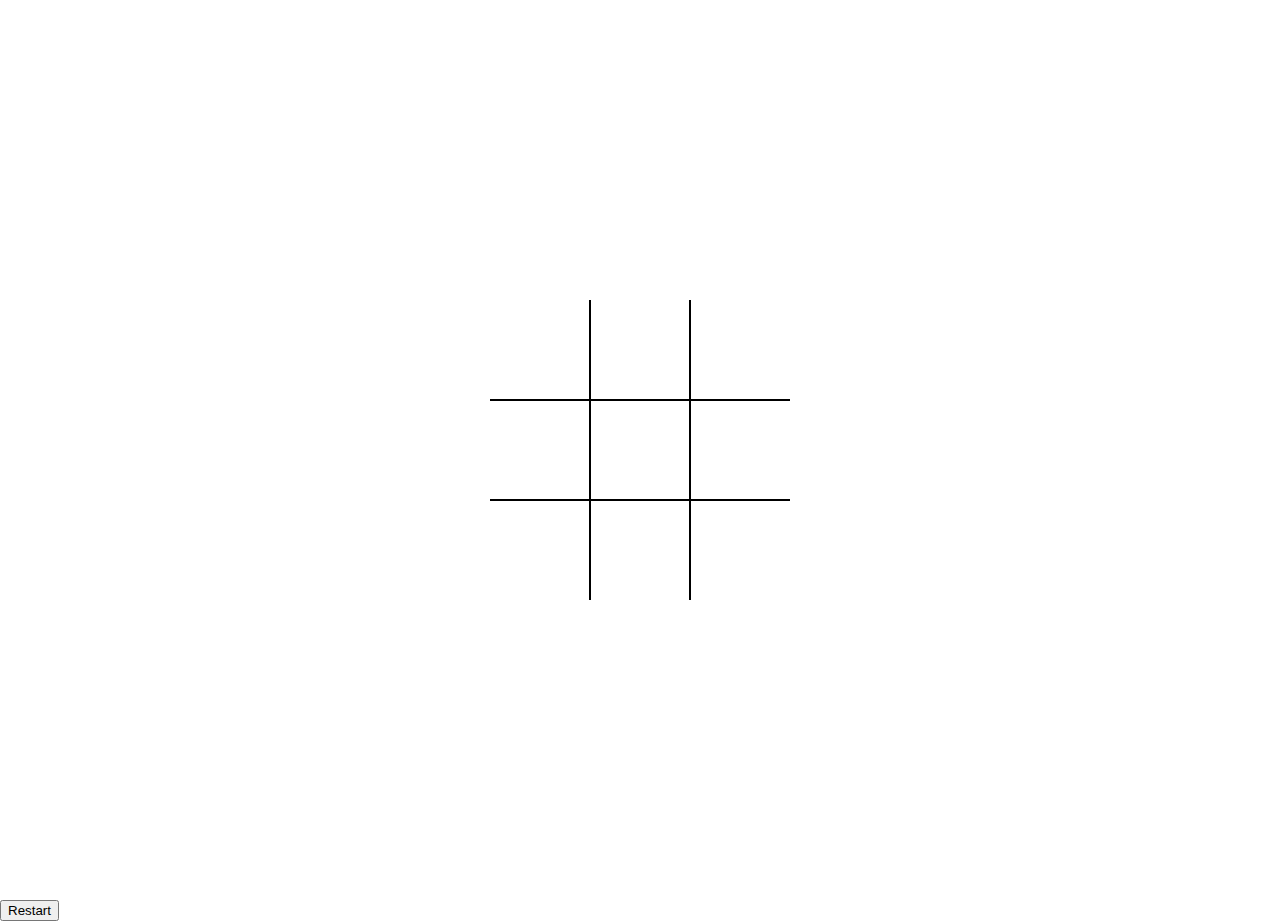
==== index.html @ bbfdbed2 "init" ====
<html>

<head>
    <link rel="stylesheet" href="styles.css">
    <script src="script.js" defer></script>
</head>

<body>
    <div class="board" id="board">
        <div class="cell x" data-cell></div>
        <div class="cell" data-cell></div>
        <div class="cell" data-cell></div>
        <div class="cell" data-cell></div>
        <div class="cell" data-cell></div>
        <div class="cell" data-cell></div>
        <div class="cell" data-cell></div>
        <div class="cell" data-cell></div>
        <div class="cell" data-cell></div>
    </div>
    <div class="winning-message">
        <div data-winning-message-text id="winningMessage"></div>
        <button id="restartButton">Restart</button>
    </div>
</body>

</html>
---- styles.css ----
*, *::after, *::before {
    box-sizing: border-box;
}

:root {
    --cell-size: 100px;
    --mark-size: cal(var(--cell-size) * .9);
}

body {
    margin: 0;
}

.board {
    width: 100vw;
    height: 100vh;
    display: grid;
    justify-content: center;
    align-content: center;
    justify-items: center;
    align-items: center;
    grid-template-columns: repeat(3, auto);
}

.cell {
    width: var(--cell-size);
    height: var(--cell-size);
    border: 1px solid black;
}

.cell:first-child,
.cell:nth-child(2),
.cell:nth-child(3) {
    border-top: none;
}

.cell:nth-child(3n + 1) {
    border-left: none;
}

.cell:nth-child(3n + 3) {
    border-right: none;
}

.cell:last-child,
.cell:nth-child(8),
.cell:nth-child(7) {
    border-bottom: none;
}

.cell.x::before,
.cell.x::after {
    content: '';
    width: calc(var(--mark-size) * .15);
}
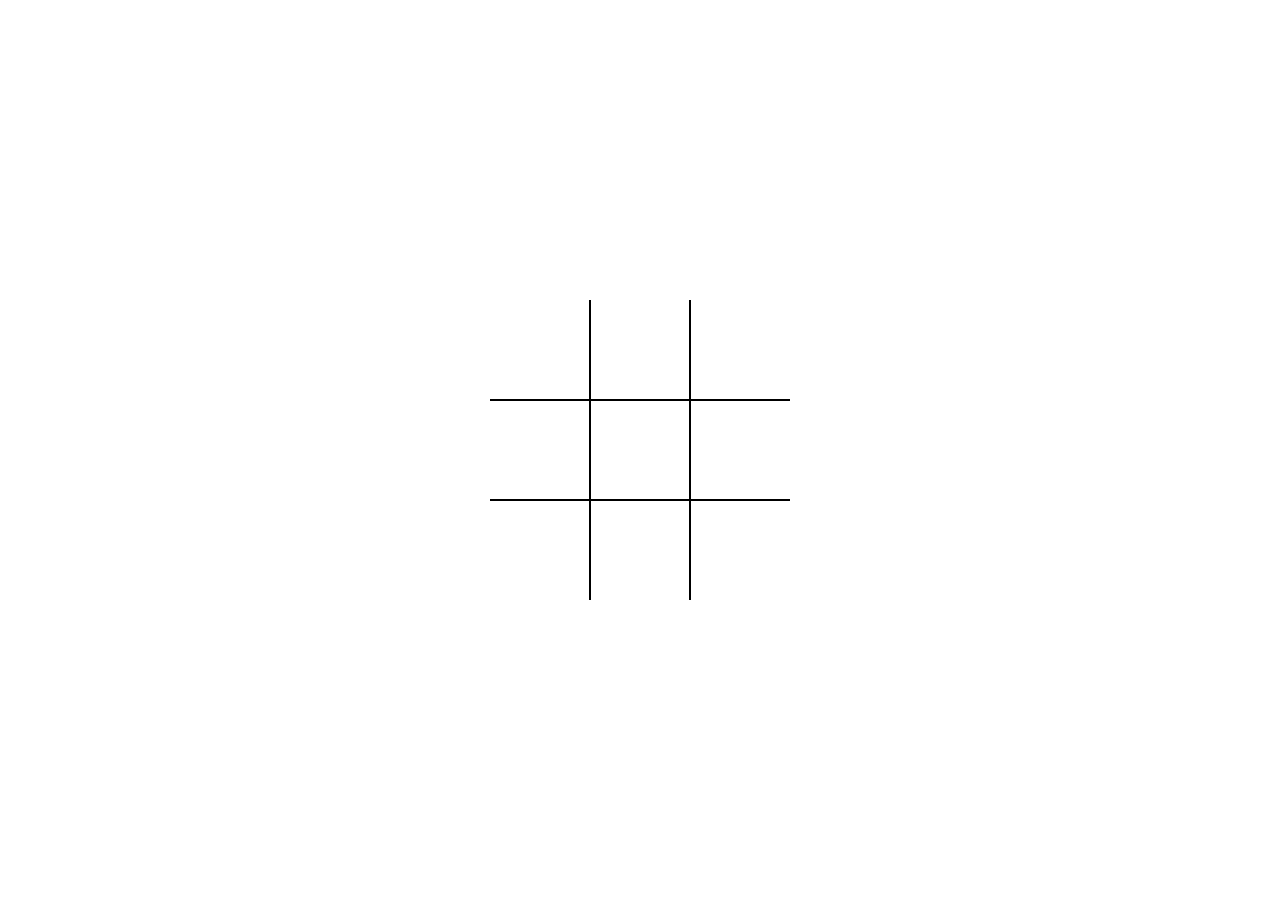
==== commit 2fb3c9b4: "Game logic work" ====
--- a/index.html
+++ b/index.html
@@ -7,7 +7,7 @@
 
 <body>
     <div class="board" id="board">
-        <div class="cell x" data-cell></div>
+        <div class="cell" data-cell></div>
         <div class="cell" data-cell></div>
         <div class="cell" data-cell></div>
         <div class="cell" data-cell></div>
@@ -17,8 +17,8 @@
         <div class="cell" data-cell></div>
         <div class="cell" data-cell></div>
     </div>
-    <div class="winning-message">
-        <div data-winning-message-text id="winningMessage"></div>
+    <div class="winning-message" id="winningMessage">
+        <div data-winning-message-text></div>
         <button id="restartButton">Restart</button>
     </div>
 </body>
--- a/styles.css
+++ b/styles.css
@@ -4,7 +4,7 @@
 
 :root {
     --cell-size: 100px;
-    --mark-size: cal(var(--cell-size) * .9);
+    --mark-size: calc(var(--cell-size) * .9);
 }
 
 body {
@@ -26,6 +26,11 @@
     width: var(--cell-size);
     height: var(--cell-size);
     border: 1px solid black;
+    display: flex;
+    justify-content: center;
+    align-items: center;
+    position: relative;
+    cursor: pointer;
 }
 
 .cell:first-child,
@@ -48,8 +53,96 @@
     border-bottom: none;
 }
 
+.cell.x,
+.cell.circle {
+    cursor: not-allowed;
+}
+
 .cell.x::before,
-.cell.x::after {
+.cell.x::after,
+.cell.circle::before {
+  background-color: black;
+}
+
+.board.x .cell:not(.x):not(.circle):hover::before,
+.board.x .cell:not(.x):not(.circle):hover::after,
+.board.circle .cell:not(.x):not(.circle):hover::before {
+  background-color: lightgrey;
+}
+
+.cell.x::before,
+.cell.x::after,
+.board.x .cell:not(.x):not(.circle):hover::before,
+.board.x .cell:not(.x):not(.circle):hover::after {
     content: '';
+    position: absolute;
     width: calc(var(--mark-size) * .15);
-}+    height: var(--mark-size);
+}
+
+.cell.x::before,
+.board.x .cell:not(.x):not(.circle):hover::before {
+    transform: rotate(45deg);
+}
+
+.cell.x::after,
+.board.x .cell:not(.x):not(.circle):hover::after  {
+    transform: rotate(-45deg);
+}
+
+
+/* circle */
+.cell.circle::before,
+.cell.circle::after,
+.board.circle .cell:not(.x):not(.circle):hover::before,
+.board.circle .cell:not(.x):not(.circle):hover::after {
+    content: '';
+    position: absolute;
+    border-radius: 50%;
+}
+
+.cell.circle::before,
+.board.circle .cell:not(.x):not(.circle):hover::before {
+    width: var(--mark-size);
+    height: var(--mark-size);
+}
+
+.cell.circle::after,
+.board.circle .cell:not(.x):not(.circle):hover::after {
+    width: calc(var(--mark-size) * .7);
+    height:calc(var(--mark-size) * .7);
+    background-color: white;
+}
+
+.winning-message {
+    display: none;
+    position: fixed;
+    top: 0;
+    left: 0;
+    right: 0;
+    bottom: 0;
+    background-color: rgba(0, 0, 0, .9);
+    justify-content: center;
+    align-items: center;
+    color: white;
+    font-size: 5rem;
+    flex-direction: column;
+}
+
+.winning-message button {
+    font-size: 3rem;
+    background-color: white;
+    border: 1px solid black;
+    padding: .25em .5em;
+    cursor: pointer;
+}
+
+.winning-message button:hover {
+    background-color: black;
+    color: white;
+    border-color: white;
+}
+
+.winning-message.show {
+    display: flex;
+  }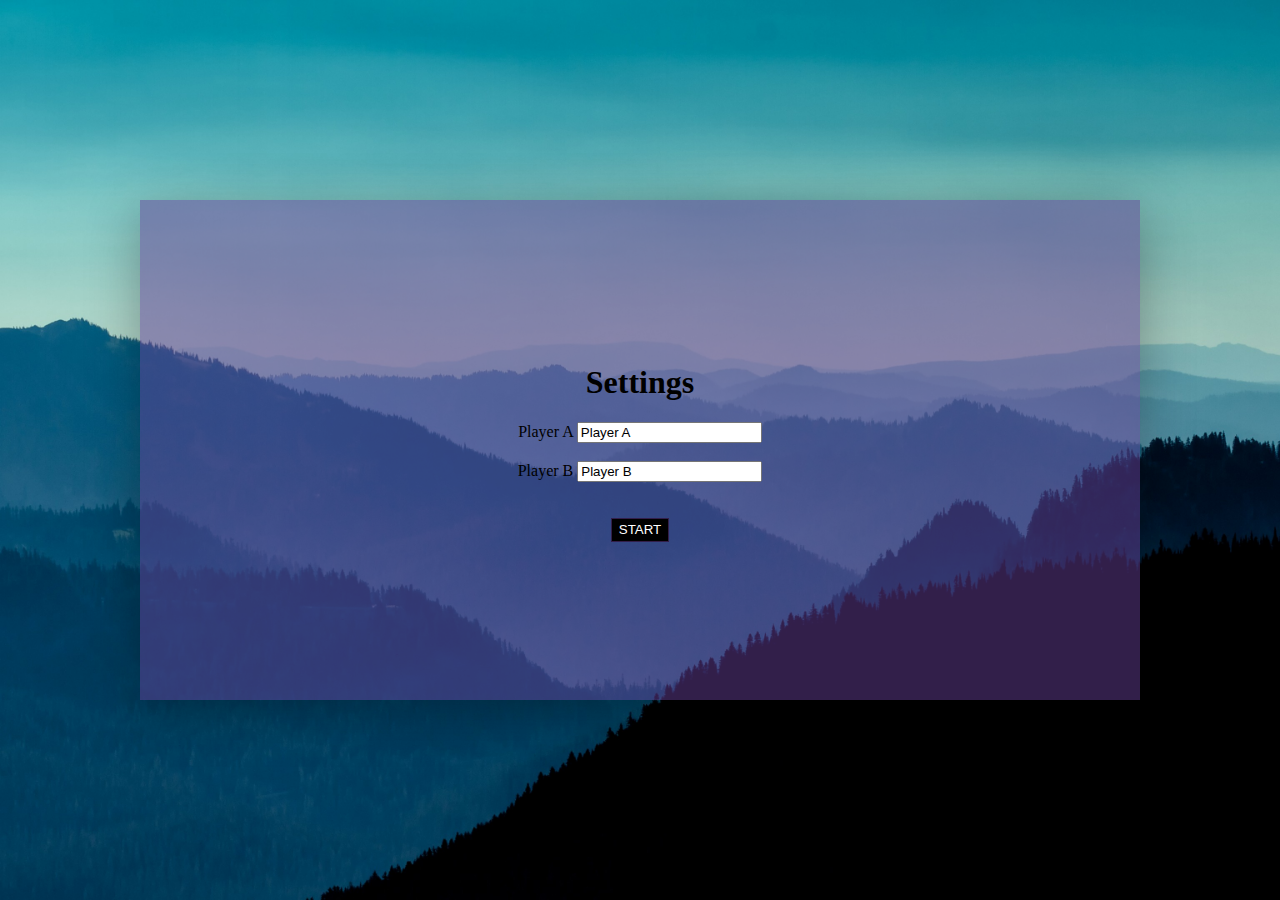
==== commit d1c09040: "login form" ====
--- a/index.html
+++ b/index.html
@@ -1,26 +1,25 @@
 <html>
 
 <head>
-    <link rel="stylesheet" href="styles.css">
-    <script src="script.js" defer></script>
+    <link rel="stylesheet" href="indexStyles.css">
+    <script src="indexScript.js" defer></script>
 </head>
 
 <body>
-    <div class="board" id="board">
-        <div class="cell" data-cell></div>
-        <div class="cell" data-cell></div>
-        <div class="cell" data-cell></div>
-        <div class="cell" data-cell></div>
-        <div class="cell" data-cell></div>
-        <div class="cell" data-cell></div>
-        <div class="cell" data-cell></div>
-        <div class="cell" data-cell></div>
-        <div class="cell" data-cell></div>
+
+    <div class="formWrapper">
+        <h1>Settings</h1>
+        <form action="game.html" method="GET">
+            <div class="innerForm">
+                Player A <input type="text" value="Player A" name="Player A" />
+                <br /><br />
+                Player B <input type="text" value="Player B" name="Player B" />
+                <br /><br /><br />
+                <input type="submit" value="START" scope="button">
+            </div>
+        </form>
     </div>
-    <div class="winning-message" id="winningMessage">
-        <div data-winning-message-text></div>
-        <button id="restartButton">Restart</button>
-    </div>
+
 </body>
 
 </html>--- a/indexStyles.css
+++ b/indexStyles.css
@@ -0,0 +1,53 @@
+body {
+    background-image:  url(Images/blueMountains.jpg);
+    /* background-image: linear-gradient(rgba(180, 84, 236, 0.4), rgba(20, 20, 100, 0.4)), url(Images/blueMountains.jpg); */
+    background-size: cover;
+    background-position: center;
+    position: relative;
+    margin: 0;
+}
+
+div.formWrapper {
+    width: 1000px;
+    height: 500px;
+    position: absolute;
+    top: 50%;
+    left: 50%;
+    transform: translate(-50%, -50%);
+    background: rgba(99, 62, 148, 0.5);
+    box-shadow: 0px 10px 50px rgba(0, 0, 0, 0.3);
+    
+    justify-content: center;
+    align-content: center;
+    justify-items: center;
+    align-items: center;
+    display: grid;
+}
+
+h1{
+    opacity: 1;
+}
+
+div.innerForm {
+    justify-content: center;
+    align-content: center;
+    justify-items: center;
+    align-items: center;
+    text-align: center;
+}
+
+
+/* Buttons settings */
+.innerForm input[scope="button"] {
+    background-color: black;
+    color: white;
+    border: 1px solid rgba(99, 62, 148, 0.5);
+    padding: .25em .5em;
+    cursor: pointer;
+}
+
+.innerForm input[scope="button"]:hover {
+    background-color: rgba(99, 62, 148, 0.5);
+    color: white;
+    border-color: black;
+}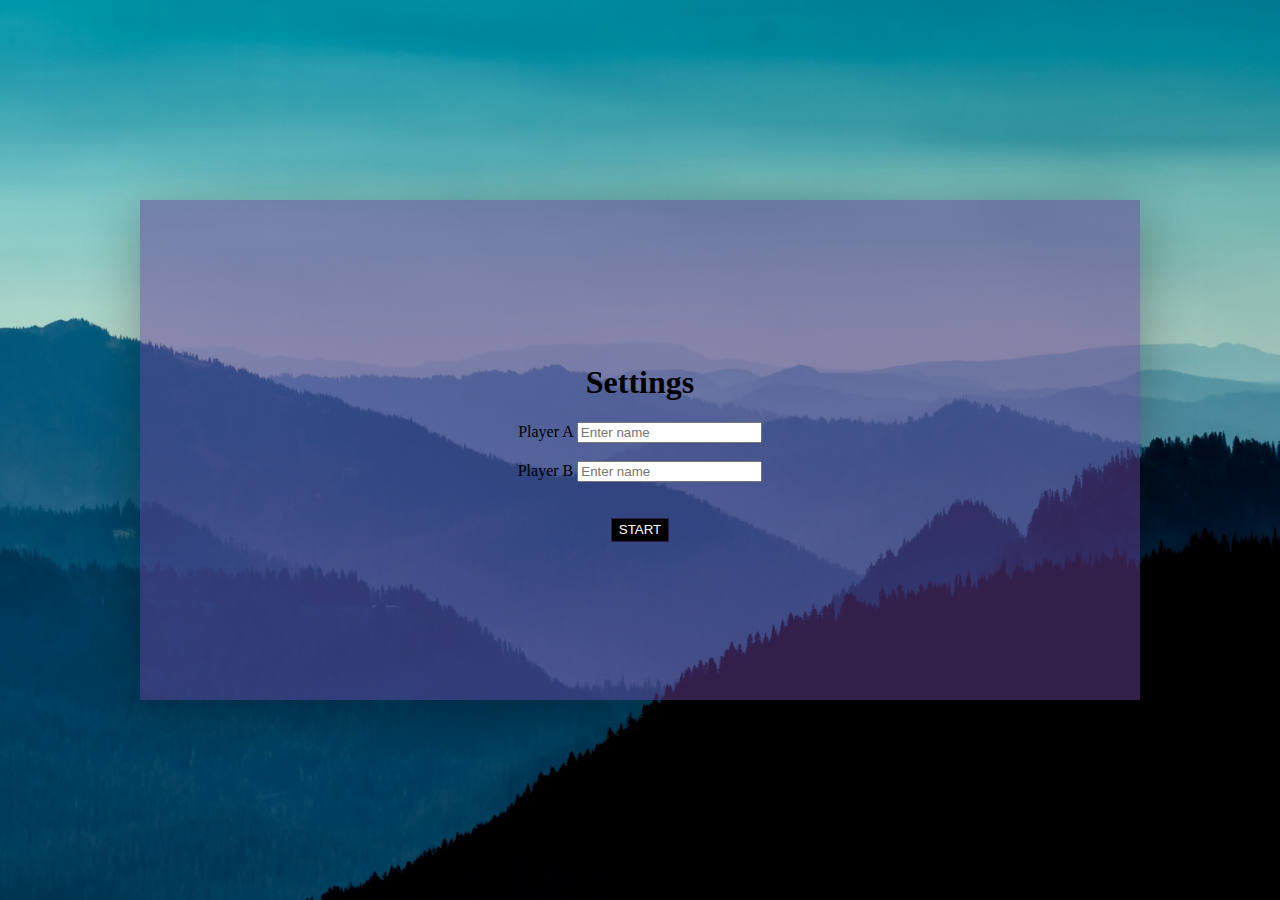
==== commit 43bb2dff: "add players name" ====
--- a/index.html
+++ b/index.html
@@ -11,9 +11,9 @@
         <h1>Settings</h1>
         <form action="game.html" method="GET">
             <div class="innerForm">
-                Player A <input type="text" value="Player A" name="Player A" />
+                Player A <input type="text" placeholder="Enter name" name="Player A" />
                 <br /><br />
-                Player B <input type="text" value="Player B" name="Player B" />
+                Player B <input type="text" placeholder="Enter name" name="Player B" />
                 <br /><br /><br />
                 <input type="submit" value="START" scope="button">
             </div>
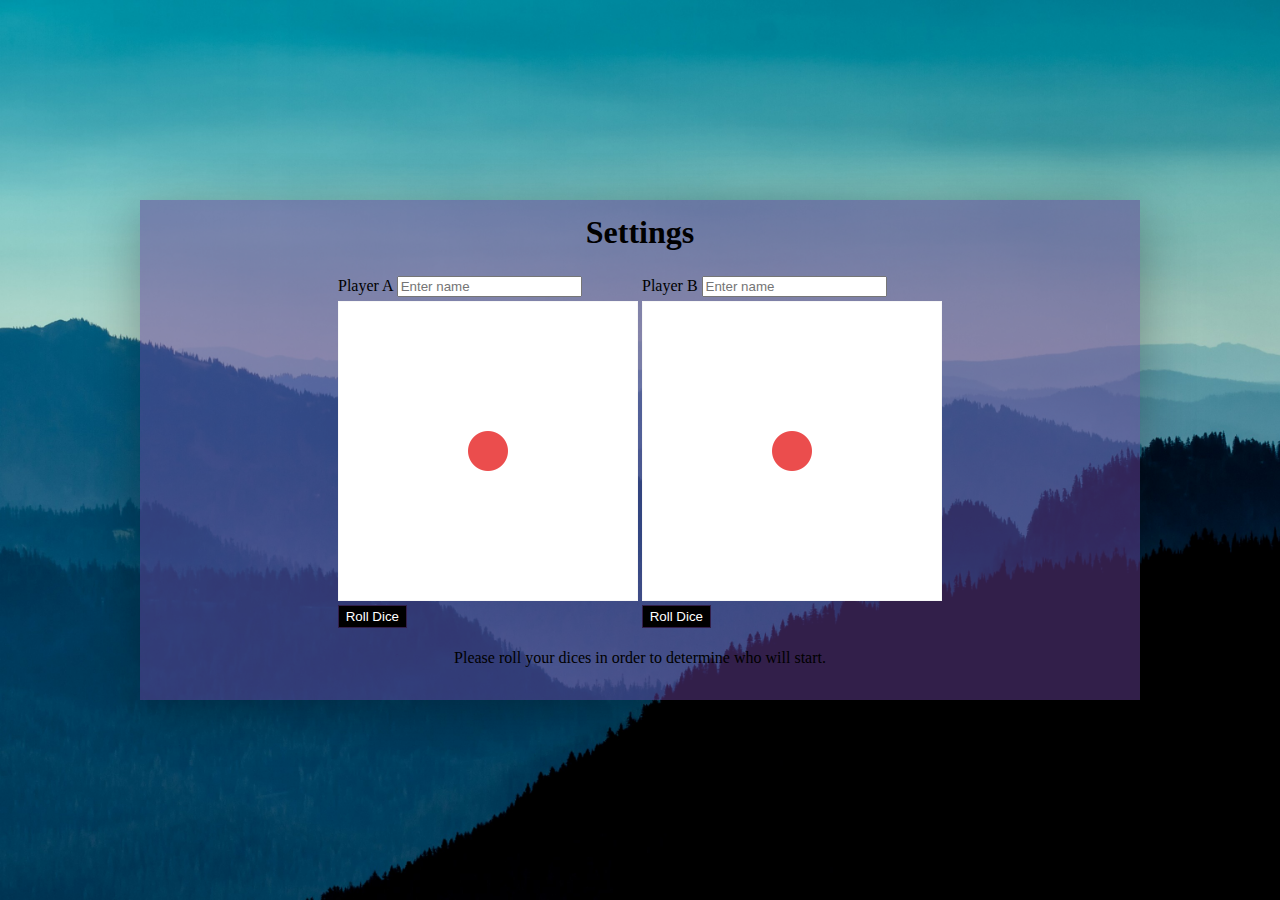
==== commit 91f0fc1a: "added the "roll dice" option" ====
--- a/index.html
+++ b/index.html
@@ -11,14 +11,41 @@
         <h1>Settings</h1>
         <form action="game.html" method="GET">
             <div class="innerForm">
-                Player A <input type="text" placeholder="Enter name" name="Player A" />
-                <br /><br />
-                Player B <input type="text" placeholder="Enter name" name="Player B" />
-                <br /><br /><br />
-                <input type="submit" value="START" scope="button">
+                <table>
+                    <tr>
+                        <td>
+                            Player A <input type="text" placeholder="Enter name" name="Player A" id="playerA" />
+                        </td>
+                        <td>
+                            Player B <input type="text" placeholder="Enter name" name="Player B" id="playerB" />
+                        </td>
+                    </tr>
+                    <tr>
+                        <td>
+                            <img src="Images/dice/dice-1.png" alt="Dice" class="dice" id="dice-0">
+                        </td>
+                        <td>
+                            <img src="Images/dice/dice-1.png" alt="Dice" class="dice" id="dice-1">
+                        </td>
+                    </tr>
+                    <tr>
+                        <td>
+                            <input type="button" value="Roll Dice" scope="button" id="btn-0" onclick="diceRoll0()">
+                        </td>
+                        <td>
+                            <input type="button" value="Roll Dice" scope="button" id="btn-1" onclick="diceRoll1()">
+                        </td>
+                    </tr>
+                </table>
+                <br />
+                <div class="msg" id="results-msg">
+                    Please roll your dices in order to determine who will start.
+                </div>
+                <input type="submit" value="START" scope="button" id="btn-submit" style="visibility: hidden;">
             </div>
         </form>
     </div>
+    <input type="text" id="temp" style="visibility: hidden;" />
 
 </body>
 
